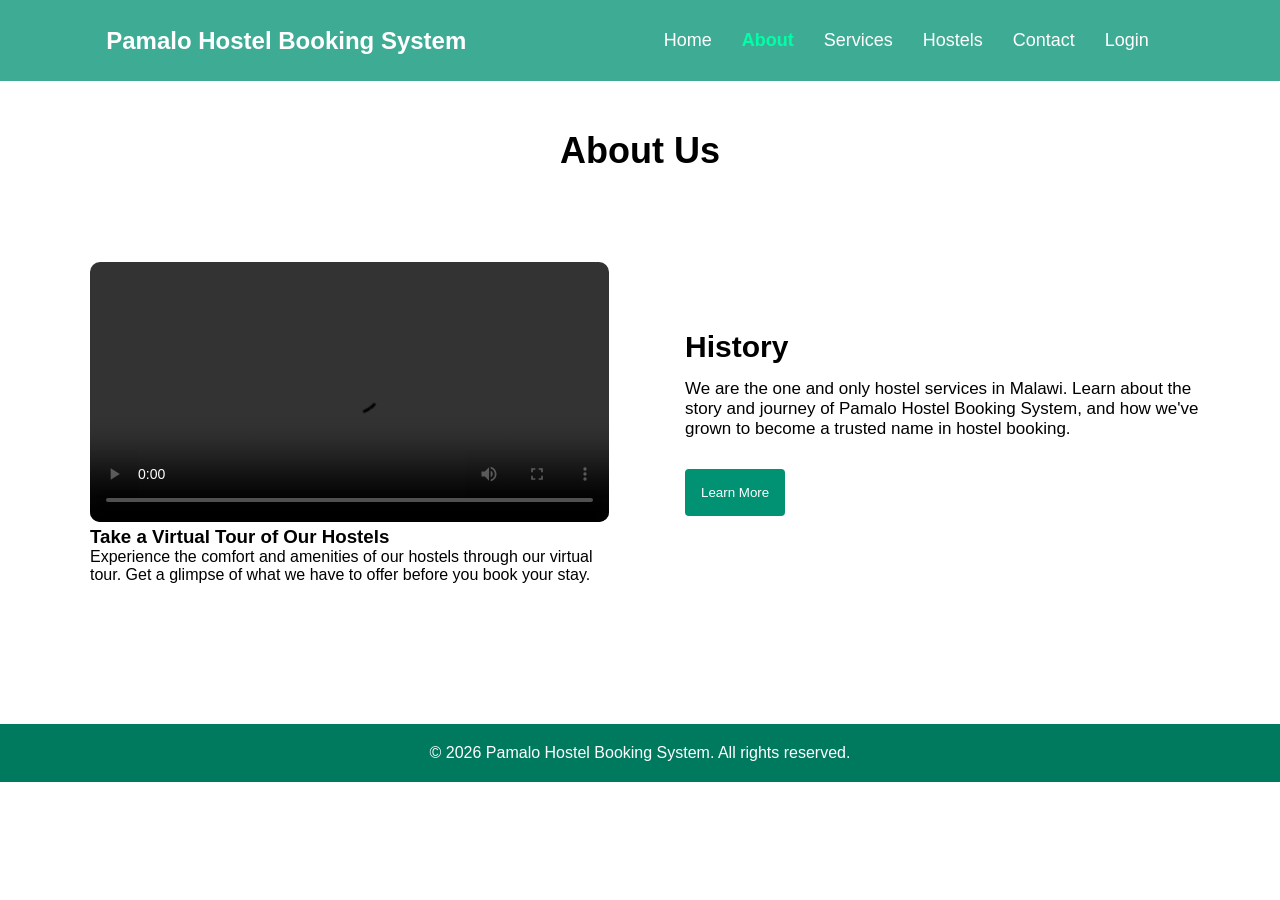
==== about.html @ 36016b17 "Merge branch 'main' of https://github.com/Blessings-Tamanga/Pamalo_Hostel_Booking_System" ====
<!DOCTYPE html>
<html lang="en">
<head>
    <meta charset="UTF-8">
    <meta name="viewport" content="width=device-width, initial-scale=1.0">
    <link rel="stylesheet" href="assets/style/css.css">
    <link rel="stylesheet" href="https://cdnjs.cloudflare.com/ajax/libs/font-awesome/5.15.3/css/all.min.css">
    <script src="assets/js/script.js" defer></script>
    <title>About - Pamalo Hostel Booking System</title>
</head>
<body>
    <header>
        <div class="topnav">
            <div class="logo">
                <h1>Pamalo Hostel Booking System</h1>
            </div>
            <div class="hamburger">
                <span>&#9776;</span>
            </div>
        </div>
        <nav class="navbar">
            <a href="index.html">Home</a>
            <a href="about.html" class="active">About</a>
            <a href="services.html">Services</a>
            <a href="hostels.html">Hostels</a>
            <a href="contact.html">Contact</a>
            <a href="login.html">Login</a>
        </nav>
    </header>
    <main>
        <section class="about" style="margin-top:100px;">
            <h2>About Us</h2>
            <div class="about-content">
                <div class="video-card">
                    <video controls>
                        <source src="assets/videos/hostel-tour.mp4" type="video/mp4">
                        Your browser does not support the video tag.
                    </video>
                    <h3>Take a Virtual Tour of Our Hostels</h3>
                    <p>Experience the comfort and amenities of our hostels through our virtual tour. Get a glimpse of what we have to offer before you book your stay.</p>
                </div>
                <div class="info">
                    <h3>History</h3>
                    <p>We are the one and only hostel services in Malawi. Learn about the story and journey of Pamalo Hostel Booking System, and how we've grown to become a trusted name in hostel booking.</p>
                    <button>Learn More</button>
                </div>
            </div>
        </section>
    </main>
    <footer>
        <p>&copy; 2026 Pamalo Hostel Booking System. All rights reserved.</p>
    </footer>
</body>
</html>
---- assets/style/css.css ----
* {
    margin: 0;
    padding: 0;
    box-sizing: border-box;
}

body {
    font-family: Arial, sans-serif;
}

.hamburger {
    display: none;
}

header {
    position: fixed;
    top: 0%;
    width: 100%;
    background-color: #009272c1;
    color: #fff;
    display: flex;
    justify-content: space-around;
    align-items: center;
    padding: 20px;
    z-index: 1000; 
    }

.logo h1 {
    font-size: 24px;
    font-weight: bold;
}

.navbar {
    display: flex;
    justify-content: space-around;
    align-items: center;
    padding: 10px;
}

.navbar a {
    color: #ffffff;
    text-decoration: none;
    margin: 0 15px;
    font-size: 18px;
}

.navbar a:hover{
    color:#00ffa6
}

.navbar a.active {
    color: #00ffa6;
    font-weight: bold;
}


.hero-section {
    position: relative;
    height: 600px;
    width: 100%; 
    overflow: hidden;
    display: flex;
    align-items: center;
    margin-top: 80px; 
}

.hero-slider {
    position: absolute;
    top: 0;
    left: 0;
    width: 100%;
    height: 100%;
    z-index: 1;
}
/* --- HERO SECTION CAROUSEL STYLES --- */
.hero-slider .slide {
    position: absolute;
    top: 0;
    left: 0;
    width: 100%;
    height: 100%;
    background-size: cover;
    background-position: center;
    opacity: 0; /* Hides all slides by default */
    transition: opacity 1s ease-in-out;
}


.hero-slider .slide.active {
    opacity: 1; 
}


.hero-slider .slide-1 {
    background-image: url('../media/young-black-couple-sharing-ear-buds-listen-webinar-smartphone.jpg');
}

.hero-slider .slide-2 {
    background-image: url('../media/bedroom_10.jpg');
}

.hero-slider .slide-3 {
    background-image: url('../media/bedroom_15.jpg');
}

.hero-controls {
    position: absolute;
    top: 50%;
    width: 100%;
    display: flex;
    justify-content: space-between;
    transform: translateY(-50%);
    z-index: 3;
    padding: 0 20px;
    pointer-events: none;
}

.hero-controls button {
    background-color: rgba(0, 0, 0, 0.5);
    color: white;
    border: none;
    padding: 15px;
    cursor: pointer;
    font-size: 18px;
    border-radius: 5px;
    pointer-events: auto;
    transition: background-color 0.3s;
}

.hero-controls button:hover {
    background-color: rgba(0, 0, 0, 0.8);
}

.hero-section-content {
    position: relative;
    z-index: 2;
    padding: 30px;
    border-radius: 10px;
    margin-left: 50px;
    max-width: 600px;
    color: white;
}

.hero-section-content h2 {
    font-size: 36px;
    margin-bottom: 15px;
}

.hero-section-content p {
    font-size: 18px;
    margin-bottom: 20px;
}

.hero-section-content button {
    background-color: #009272;
    color: #fff;
    border: none;
    padding: 10px 20px;
    font-size: 18px;
    cursor: pointer;
    border-radius: 5px;
    transition: background-color 0.3s;
}

.hero-section-content button:hover {
    background-color: #007a5e;
}

.about {
    padding: 30px;
}

.about h2, .services h2, .hostels h2, .contact h2 {
    font-size: 36px;
    text-align: center;
    margin-bottom: 30px;
}

.about-content {
    padding: 30px;
    display: flex;
    justify-content: space-around;
    align-items: center;
    flex-wrap: wrap;
    gap: 30px;
}

.about-content button {
    padding: 16px;
    background-color: #009272;
    color: white;
    border-radius: 4px;
    outline: none;
    border: none;
    cursor: pointer;
    margin-top: 15px;
}

.video-card {
    max-width: 700px;
    padding: 30px;
    flex: 1;
    min-width: 300px;
}

.video-card video {
    width: 100%;
    border-radius: 10px;
}

.info {
    padding: 16px;
    max-width: 600px;
    flex: 1;
    min-width: 300px;
}

.info h3 {
    font-size: 30px;
    margin-bottom: 15px;
}

.info p {
    font-size: 17px;
    margin-bottom: 15px;
}


.services {
    padding: 30px;
}

.services-cards {
    display: flex;
    justify-content: space-around;
    gap: 20px;
    flex-wrap: wrap;
}

.service-card {
    padding: 30px;
    text-align: center;
    flex: 1;
    min-width: 200px;
    background: #f9f9f9;
    border-radius: 10px;
    transition: transform 0.3s;
}

.service-card:hover {
    transform: translateY(-5px);
}

.service-card i {
    font-size: 40px;
    color: #009272;
    margin-bottom: 15px;
}

.service-card h3 {
    margin-bottom: 10px;
}


.hostels {
    padding: 30px;
}

.hostel-cards {
    display: flex;
    gap: 20px;
    flex-wrap: wrap;
}

.hostel-card {
    position: relative;
    height: 350px;
    background-size: cover;
    background-position: center;
    overflow: hidden;
    flex: 1;
    max-width: 500px;
    display: flex;
    align-items: flex-end;
    transition: transform 0.3s ease;
    cursor: pointer;
}

.hostel-card:hover {
    transform: translateY(-10px);
}


.hostel-card::before {
    content: "";
    position: absolute;
    top: 0;
    left: 0;
    width: 100%;
    height: 100%;
    background: linear-gradient(to top, rgba(0, 0, 0, 0.85), rgba(0, 0, 0, 0.1));
    z-index: 1;
    transition: background 0.3s ease;
}

.hostel-card:hover::before {
    background: linear-gradient(to top, rgba(0, 0, 0, 0.95), rgba(0, 0, 0, 0.3));
}

.hostel-card-content {
    position: relative;
    z-index: 2;
    color: white;
    padding: 25px;
    width: 100%;
}

#hostel-card1{
    background-image: url('../media/bedroom_2.jpg');
}

#hostel-card2{
background-image: url('../media/bedroom_10.jpg');
}

#hostel-card3{
    background-image: url('../media/bedroom_1.jpg');
}

.hostel-card-content h3 {
    font-size: 24px;
    margin-bottom: 10px;
}

.hostel-card-content p {
    font-size: 16px;
    margin-bottom: 20px;
    line-height: 1.5;
}

.hostel-card-content button {
    background-color: #009272;
    color: white;
    border: none;
    padding: 10px 20px;
    border-radius: 5px;
    cursor: pointer;
    font-size: 16px;
    transition: background-color 0.3s;
}

.hostel-card-content button:hover {
    background-color: #007a5e;
}



.contact {
    padding: 60px 20px;
    display: flex;
    flex-direction: column;
    align-items: center;
    background-color: #f9f9f9;
}

.contact h2 {
    font-size: 36px;
    color: #333;
    margin-bottom: 15px;
}


.contact > p {
    text-align: center;
    max-width: 800px;
    margin: 0 auto 40px;
    font-size: 18px;
    color: #555;
    line-height: 1.6;
}


.contact-container {
    display: flex;
    justify-content: center;
    align-items: stretch; 
    width: 100%;
    max-width: 1200px; 
    gap: 40px;
    margin-bottom: 40px;
}


.contact-info {
    flex: 1;
    max-width: 450px;
    background: #ffffff;
    padding: 30px;
    border-radius: 10px;
    box-shadow: 0 4px 15px rgba(0, 0, 0, 0.05);
    display: flex;
    flex-direction: column;
    justify-content: center;
}


.contact-info p {
    font-size: 18px;
    margin-bottom: 20px;
    display: flex;
    align-items: center;
    color: #333;
    text-align: left; 
}

.contact-info i {
    margin-right: 15px;
    color: #009272;
    font-size: 22px;
    width: 30px;
    text-align: center;
}


.contact-form {
    flex: 1.5;
    max-width: 650px;
    background: #ffffff;
    padding: 30px;
    border-radius: 10px;
    box-shadow: 0 4px 15px rgba(0, 0, 0, 0.05);
}

.contact-form form {
    display: flex;
    flex-direction: column;
    gap: 15px;
}

.contact-form input,
.contact-form textarea {
    padding: 15px;
    border: 1px solid #ddd;
    border-radius: 8px;
    font-size: 16px;
    color: #333;
    outline: none;
    transition: border-color 0.3s;
    width: 100%;
    font-family: inherit;
}

.contact-form input:focus,
.contact-form textarea:focus {
    border-color: #009272;
}

.contact-form textarea {
    height: 150px;
    resize: vertical;
}

.contact-form button {
    padding: 15px;
    background-color: #009272;
    color: white;
    border: none;
    border-radius: 8px;
    cursor: pointer;
    font-size: 18px;
    font-weight: bold;
    transition: background-color 0.3s, transform 0.2s;
}

.contact-form button:hover {
    background-color: #007a5e;
    transform: translateY(-2px);
}


.map {
    width: 100%;
    max-width: 1200px; 
    border-radius: 10px;
    overflow: hidden;
    box-shadow: 0 4px 15px rgba(0, 0, 0, 0.05);
}

.map iframe {
    width: 100%;
    height: 400px;
    border: 0;
    display: block;
}



footer {
    background-color:#007a5e;
    color: white;
    text-align: center;
    padding: 20px;
    margin-top: 50px;
}

@media (max-width: 900px) {
    .contact-container {
        flex-direction: column;
        align-items: center;
    }
    
    .contact-info, .contact-form {
        max-width: 100%;
        width: 100%;
    }
}
/* --- ADMIN-STYLE DASHBOARD --- */
.dash-body {
    display: flex;
    background-color: #f4f6f9;
    margin: 0;
}

.sidebar {
    width: 250px;
    min-height: 100vh;
    background-color: #009272;
    color: #fff;
    padding: 20px;
    flex-shrink: 0;
}

.sidebar h2 {
    text-align: center;
    margin-bottom: 40px;
    font-size: 22px;
}

.sidebar ul {
    list-style: none;
}

.sidebar ul li {
    margin: 8px 0;
}

.sidebar ul li a {
    color: #c8f0e6;
    text-decoration: none;
    display: block;
    padding: 12px;
    border-radius: 5px;
    font-size: 15px;
    transition: background 0.2s;
}

.sidebar ul li a:hover {
    background-color: #007a5e;
    color: #fff;
}

.sidebar ul li a.active {
    background-color: #007a5e;
    color: #fff;
    font-weight: bold;
}

.main-content {
    flex: 1;
    padding: 20px 24px;
    min-width: 0;
}

.welcome-card {
    display: flex;
    align-items: center;
    gap: 16px;
    padding: 24px;
    background: linear-gradient(135deg, #009272, #007a5e);
    border-radius: 10px;
    margin-bottom: 20px;
    color: #fff;
}

.welcome-avatar {
    width: 56px;
    height: 56px;
    border-radius: 50%;
    background: rgba(255,255,255,0.2);
    display: flex;
    align-items: center;
    justify-content: center;
    font-size: 24px;
    flex-shrink: 0;
}

.welcome-card h2 {
    font-size: 22px;
    margin-bottom: 4px;
}

.welcome-card p {
    font-size: 14px;
    opacity: 0.85;
    margin: 0;
}

.quick-actions {
    display: flex;
    gap: 12px;
    margin-bottom: 24px;
    flex-wrap: wrap;
}

.quick-action-btn {
    display: inline-flex;
    align-items: center;
    gap: 8px;
    padding: 10px 20px;
    background: #fff;
    border: 1px solid #e2e8f0;
    border-radius: 8px;
    color: #475569;
    font-size: 14px;
    font-weight: 500;
    text-decoration: none;
    transition: all 0.2s;
    box-shadow: 0 1px 3px rgba(0,0,0,0.05);
}

.quick-action-btn:hover {
    border-color: #009272;
    color: #009272;
    box-shadow: 0 2px 8px rgba(0,146,114,0.15);
    transform: translateY(-1px);
}

.quick-action-btn i {
    font-size: 16px;
}

.cards .card {
    display: flex;
    align-items: center;
    gap: 16px;
}

.card-icon {
    width: 48px;
    height: 48px;
    border-radius: 10px;
    display: flex;
    align-items: center;
    justify-content: center;
    font-size: 20px;
    flex-shrink: 0;
}

.card-icon.green { background: #e8f8f5; color: #009272; }
.card-icon.blue { background: #eaf2f8; color: #3498db; }
.card-icon.teal { background: #e0f7fa; color: #00897b; }
.card-icon.purple { background: #f3e8ff; color: #7c3aed; }
.card-icon.orange { background: #fef3c7; color: #d97706; }

.cards {
    display: grid;
    grid-template-columns: repeat(auto-fit, minmax(220px, 1fr));
    gap: 20px;
    margin-bottom: 40px;
}

.cards .card {
    background: white;
    padding: 25px;
    border-radius: 10px;
    box-shadow: 0 2px 10px rgba(0,0,0,0.1);
}

.cards .card h3 {
    color: #555;
    margin-bottom: 4px;
    font-size: 13px;
}

.cards .card p {
    font-size: 32px;
    font-weight: bold;
    color: black;
    margin: 0;
}

.table-section {
    background: white;
    padding: 25px;
    border-radius: 10px;
    box-shadow: 0 2px 10px rgba(0,0,0,0.1);
}

.table-section h2 {
    margin-bottom: 20px;
    font-size: 20px;
    color: #333;
}

.table-section table {
    width: 100%;
    border-collapse: collapse;
}

.table-section th {
    background-color: #009272;
    color: white;
    padding: 12px;
    text-align: left;
    font-weight: 600;
}

.table-section td {
    padding: 12px;
    border-bottom: 1px solid #ddd;
    color: #333;
    font-size: 14px;
}

.table-section tr:hover {
    background-color: #f0f2f5;
}

/* Buttons for admin-style pages */
.btn {
    display: inline-flex; align-items: center; gap: 6px;
    padding: 8px 16px; border: none; border-radius: 6px;
    font-size: 14px; cursor: pointer; text-decoration: none; transition: all 0.2s;
}

.btn-primary { background: #009272; color: #fff; }
.btn-primary:hover { background: #007a5e; }
.btn-secondary { background: #6c757d; color: #fff; }
.btn-secondary:hover { background: #5a6268; }
.btn-warning { background: #3498db; color: #fff; }
.btn-warning:hover { background: #2980b9; }
.btn-danger { background: #e74c3c; color: #fff; }
.btn-danger:hover { background: #c0392b; }
.btn-outline {
    display: inline-block;
    padding: 6px 16px;
    background: transparent;
    color: #009272;
    border: 1px solid #009272;
    border-radius: 6px;
    font-size: 14px;
    cursor: pointer;
    text-decoration: none;
    transition: all 0.2s;
}
.btn-outline:hover { background: #009272; color: #fff; }

/* Badges (used in table cells via badge()) */
.badge {
    display: inline-block; padding: 3px 10px; font-size: 12px;
    font-weight: 600; border-radius: 12px; text-transform: capitalize;
}

.badge-success { background: #e8f8f5; color: #009272; }
.badge-warning { background: #eaf2f8; color: #3498db; }
.badge-danger { background: #fdedec; color: #e74c3c; }
.badge-secondary { background: #f0f0f0; color: #888; }

/* Alerts */
.alert {
    padding: 12px 16px; border-radius: 6px; margin-bottom: 16px; font-size: 14px;
}

.alert-success { background: #e8f8f5; color: #009272; border: 1px solid #b8e6d8; }

/* Notification List */
.notification-list { display: flex; flex-direction: column; gap: 8px; }

.notification-item {
    display: flex; align-items: flex-start; gap: 12px;
    padding: 12px; border-radius: 8px; background: #f8f9fa;
    cursor: pointer; transition: background 0.2s;
}

.notification-item:hover { background: #e9ecef; }
.notification-item.unread { background: #e8f8f5; border-left: 3px solid #009272; }
.notification-item .notif-icon { font-size: 18px; color: #009272; flex-shrink: 0; }
.notification-item .notif-content { flex: 1; }
.notification-item .notif-title { font-weight: 600; font-size: 14px; color: #333; margin-bottom: 4px; }
.notification-item .notif-message { font-size: 13px; color: #666; }
.notification-item .notif-time { font-size: 11px; color: #aaa; margin-top: 4px; }

/* Filter buttons */
.filter-btn {
    padding: 6px 16px; border: 1px solid #ddd; border-radius: 20px;
    background: #fff; color: #555; font-size: 13px;
    cursor: pointer; transition: all 0.2s;
}

.filter-btn:hover { border-color: #009272; color: #009272; }
.filter-btn.active { background: #009272; color: #fff; border-color: #009272; }

/* Forms */
.form-group { margin-bottom: 16px; }

.form-group label {
    display: block; font-size: 13px; font-weight: 600;
    color: #555; margin-bottom: 6px;
}

.form-group input, .form-group textarea, .form-group select {
    width: 100%; padding: 10px 12px; border: 1px solid #ddd;
    border-radius: 6px; font-size: 14px; font-family: inherit;
    outline: none; box-sizing: border-box; transition: border-color 0.2s;
}

.form-group input:focus, .form-group textarea:focus, .form-group select:focus {
    border-color: #009272;
}

.form-group textarea { min-height: 80px; resize: vertical; }

/* Toggle */
.toggle-switch {
    position: relative; display: inline-block;
    width: 44px; height: 24px; flex-shrink: 0;
}

.toggle-switch input { opacity: 0; width: 0; height: 0; }

.toggle-slider {
    position: absolute; cursor: pointer;
    top: 0; left: 0; right: 0; bottom: 0;
    background: #ddd; border-radius: 24px; transition: 0.3s;
}

.toggle-slider::before {
    content: ''; position: absolute; height: 18px; width: 18px;
    left: 3px; bottom: 3px; background: #fff;
    border-radius: 50%; transition: 0.3s;
}

.toggle-switch input:checked + .toggle-slider { background: #009272; }
.toggle-switch input:checked + .toggle-slider::before { transform: translateX(20px); }

/* Responsive */
@media (max-width: 768px) {

         header{
        flex-direction: column;
        align-items: stretch;
    }

    .topnav{
        display: flex;
        justify-content: space-between;
        align-items: center;
        width: 100%;
    }

    .hamburger{
        display: block;
        cursor: pointer;
        font-size: 30px;
    }

    .navbar{
        display: none;
        flex-direction: column;
        width: 100%;
    }

    .navbar.active{
        display: flex;
    }

    .navbar a{
        padding: 15px;
        text-align: center;
        margin: 0;
        border-top: 1px solid rgba(255,255,255,0.2);
    }


    .dash-body { flex-direction: column; }
    .sidebar { width: 100%; min-height: auto; padding: 12px 20px; }
    .sidebar h2 { margin-bottom: 16px; font-size: 18px; }
    .sidebar ul li { display: inline; margin: 0 4px; }
    .sidebar ul li a { display: inline-block; padding: 6px 10px; font-size: 13px; }
    .main-content { padding: 16px; }
    .cards { grid-template-columns: 1fr 1fr; gap: 12px; margin-bottom: 24px; }
    .cards .card { padding: 16px; }
    .cards .card p { font-size: 24px; }
    .table-section { padding: 16px; overflow-x: auto; }
}
/* --- payment --- */
.payment-card {
    max-width: 520px;
    margin: 120px auto 60px;
    padding: 40px;
    background: #fff;
    border-radius: 10px;
    box-shadow: 0 2px 15px rgba(0,0,0,0.08);
}

.payment-card h2 {
    text-align: center;
    color: #333;
    margin-bottom: 25px;
    font-size: 28px;
}

.payment-card .payment-form {
    display: flex;
    flex-direction: column;
    gap: 16px;
}

.payment-card .payment-form label {
    display: block;
    font-size: 14px;
    font-weight: 600;
    color: #555;
    margin-bottom: 5px;
}

.payment-card .payment-form .dolo {
    margin-bottom: 0;
}

.payment-card .payment-form input[type="text"],
.payment-card .payment-form input[type="email"],
.payment-card .payment-form input[type="number"] {
    width: 100%;
    padding: 12px 15px;
    border: 1px solid #ddd;
    border-radius: 6px;
    font-size: 15px;
    font-family: Arial, sans-serif;
    outline: none;
    transition: border-color 0.3s;
    box-sizing: border-box;
}

.payment-card .payment-form input:focus {
    border-color: #009272;
}

.payment-card .payment-form button[type="submit"] {
    width: 100%;
    padding: 14px;
    background-color: #009272;
    color: #fff;
    border: none;
    border-radius: 6px;
    font-size: 16px;
    font-weight: bold;
    cursor: pointer;
    transition: background-color 0.3s;
}

.payment-card .payment-form button[type="submit"]:hover {
    background-color: #007a5e;
}

.payment-methods {
    display: flex;
    flex-direction: column;
    gap: 8px;
    font-size: 14px;
    color: #555;
}

.payment-methods input[type="radio"] {
    margin-right: 6px;
}

.login-section {
    max-width: 450px;
    margin: 120px auto 60px;
    padding: 40px;
    background: #fff;
    border-radius: 10px;
    box-shadow: 0 2px 15px rgba(0,0,0,0.08);
}

.login-section h2 {
    text-align: center;
    color: #333;
    margin-bottom: 25px;
    font-size: 28px;
}

.login-section p {
    margin-bottom: 18px;
}

.login-section label {
    display: block;
    font-size: 14px;
    font-weight: 600;
    color: #555;
    margin-bottom: 5px;
}

.login-section input[type="text"],
.login-section input[type="email"],
.login-section input[type="tel"],
.login-section input[type="password"] {
    width: 100%;
    padding: 12px 15px;
    border: 1px solid #ddd;
    border-radius: 6px;
    font-size: 15px;
    font-family: Arial, sans-serif;
    outline: none;
    transition: border-color 0.3s;
    box-sizing: border-box;
}

.login-section input:focus {
    border-color: #009272;
}

.login-section input[type="submit"] {
    width: 100%;
    padding: 14px;
    background-color: #009272;
    color: #fff;
    border: none;
    border-radius: 6px;
    font-size: 16px;
    font-weight: bold;
    cursor: pointer;
    transition: background-color 0.3s;
}

.login-section input[type="submit"]:hover {
    background-color: #007a5e;
}

.login-section a {
    color: #009272;
}
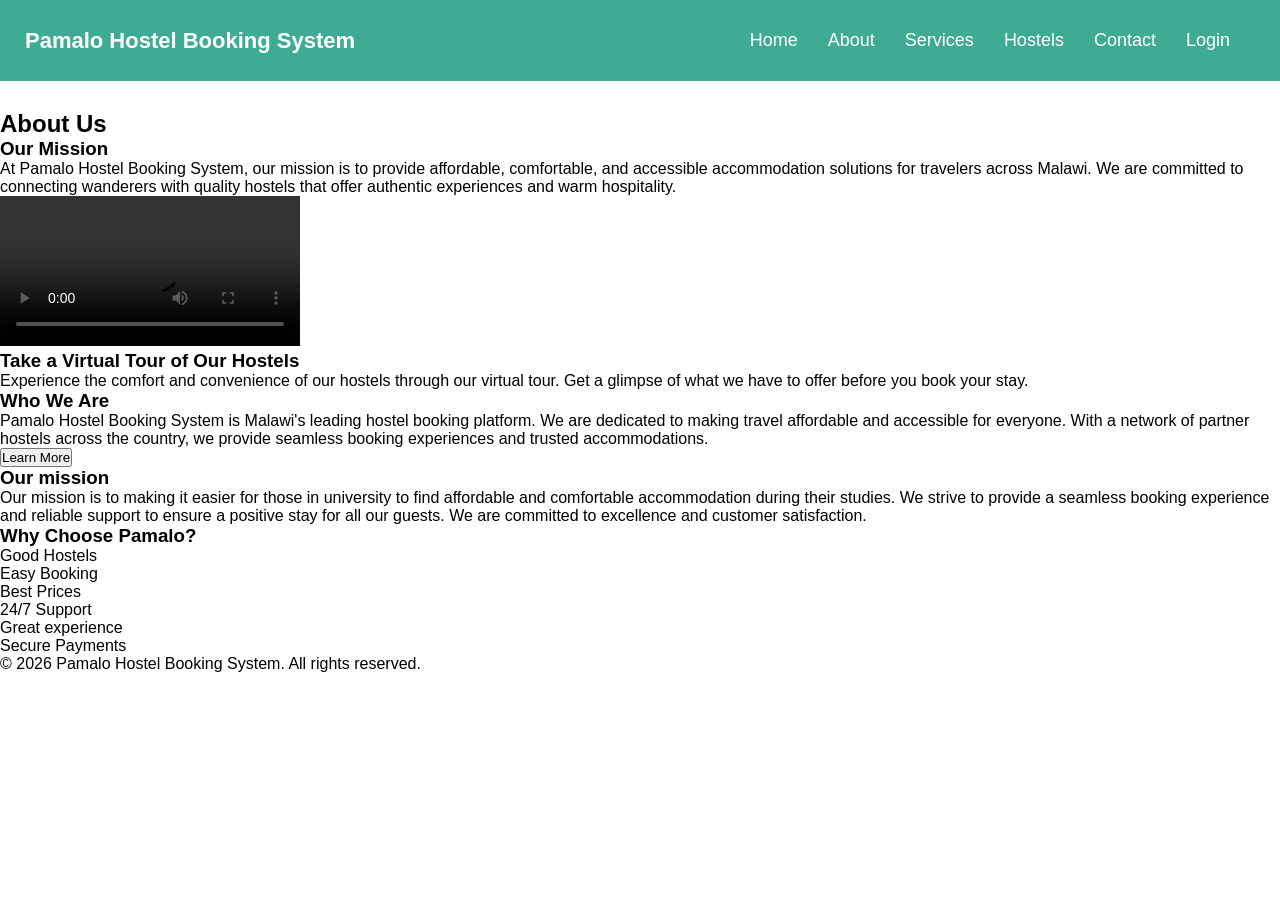
==== commit e97ce152: "Size yabho" ====
--- a/about.html
+++ b/about.html
@@ -9,43 +9,86 @@
     <title>About - Pamalo Hostel Booking System</title>
 </head>
 <body>
-    <header>
-        <div class="topnav">
-            <div class="logo">
-                <h1>Pamalo Hostel Booking System</h1>
-            </div>
-            <div class="hamburger">
-                <span>&#9776;</span>
-            </div>
+<header>
+    <div class="topnav">
+        <div class="logo">
+            <h1>Pamalo Hostel Booking System</h1>
         </div>
-        <nav class="navbar">
-            <a href="index.html">Home</a>
-            <a href="about.html" class="active">About</a>
-            <a href="services.html">Services</a>
-            <a href="hostels.html">Hostels</a>
-            <a href="contact.html">Contact</a>
-            <a href="login.html">Login</a>
-        </nav>
-    </header>
-    <main>
-        <section class="about" style="margin-top:100px;">
-            <h2>About Us</h2>
-            <div class="about-content">
-                <div class="video-card">
-                    <video controls>
-                        <source src="assets/videos/hostel-tour.mp4" type="video/mp4">
-                        Your browser does not support the video tag.
-                    </video>
-                    <h3>Take a Virtual Tour of Our Hostels</h3>
-                    <p>Experience the comfort and amenities of our hostels through our virtual tour. Get a glimpse of what we have to offer before you book your stay.</p>
-                </div>
-                <div class="info">
-                    <h3>History</h3>
-                    <p>We are the one and only hostel services in Malawi. Learn about the story and journey of Pamalo Hostel Booking System, and how we've grown to become a trusted name in hostel booking.</p>
-                    <button>Learn More</button>
-                </div>
-            </div>
-        </section>
+        <div class="hamburger">
+            <span>&#9776;</span>
+        </div>
+    </div>
+    <nav class="navbar">
+        <a href="index.html">Home</a>
+        <a href="about.html" class="active">About</a>
+        <a href="services.html">Services</a>
+        <a href="hostels.html">Hostels</a>
+        <a href="contact.html">Contact</a>
+        <a href="login.html">Login</a>
+    </nav>
+</header>
+<main>
+<section class="about">
+    <h2>About Us</h2>
+    <div class="mission-section">
+        <div class="mission-content">
+            <h3>Our Mission</h3>
+            <p>At Pamalo Hostel Booking System, our mission is to provide affordable, comfortable, and accessible accommodation solutions for travelers across Malawi. We are committed to connecting wanderers with quality hostels that offer authentic experiences and warm hospitality.</p>
+        </div>
+    </div>
+</section>
+
+<section class="about">
+    <div class="about-content">
+        <div class="video-card">
+            <video controls>
+                <source src="assets/Video/7578014-uhd_3840_2160_30fps.mp4" type="video/mp4">
+                Your browser does not support the video tag.
+            </video>
+            <h3>Take a Virtual Tour of Our Hostels</h3>
+            <p>Experience the comfort and convenience of our hostels through our virtual tour. Get a glimpse of what we have to offer before you book your stay.</p>
+        </div>
+        <div class="info">
+            <h3>Who We Are</h3>
+            <p>Pamalo Hostel Booking System is Malawi's leading hostel booking platform. We are dedicated to making travel affordable and accessible for everyone. With a network of partner hostels across the country, we provide seamless booking experiences and trusted accommodations.</p>
+            <button>Learn More</button>
+        </div>
+    </div>
+</section>
+
+<section class="about about-alt">
+    <div class="about-content">
+        <div class="info">
+            <h3>Our mission</h3>
+            <p>Our mission is to making it easier for those in university to find affordable and comfortable accommodation during their studies. We strive to provide a seamless booking experience and reliable support to ensure a positive stay for all our guests. We are committed to excellence and customer satisfaction. </p>
+        </div>
+    </div>
+</section>
+
+<section class="about about-alt">
+    <h3 class="section-title">Why Choose Pamalo?</h3>
+    <div class="benefits-container">
+        <div class="benefit-item">
+            <p>Good Hostels</p>
+        </div>
+        <div class="benefit-item">
+            <p>Easy Booking</p>
+        </div>
+        <div class="benefit-item">
+            <p>Best Prices</p>
+        </div>
+        <div class="benefit-item">
+            <p>24/7 Support</p>
+        </div>
+        <div class="benefit-item">
+            <p>Great experience</p>
+        </div>
+        <div class="benefit-item">
+            <p>Secure Payments</p>
+        </div>
+    </div>
+</section>
+
     </main>
     <footer>
         <p>&copy; 2026 Pamalo Hostel Booking System. All rights reserved.</p>
--- a/assets/style/css.css
+++ b/assets/style/css.css
@@ -10,29 +10,35 @@
 
 .hamburger {
     display: none;
+    cursor: pointer;
+}
+
+.hamburger span {
+    font-size: 26px;
+    color: #fff;
 }
 
 header {
     position: fixed;
-    top: 0%;
+    top: 0;
     width: 100%;
     background-color: #009272c1;
     color: #fff;
     display: flex;
-    justify-content: space-around;
+    justify-content: space-between;
     align-items: center;
-    padding: 20px;
-    z-index: 1000; 
-    }
+    padding: 20px 25px;
+    z-index: 1000;
+}
 
 .logo h1 {
-    font-size: 24px;
+    font-size: 22px;
     font-weight: bold;
 }
 
 .navbar {
     display: flex;
-    justify-content: space-around;
+    justify-content: center;
     align-items: center;
     padding: 10px;
 }
@@ -44,6 +50,40 @@
     font-size: 18px;
 }
 
+<<<<<<< HEAD
+.navbar a:hover {
+    color: #f1f1f1;
+}
+
+main {
+    margin-top: 110px;
+}
+
+@media (max-width: 900px) {
+    .hamburger {
+        display: flex;
+    }
+
+    .navbar {
+        display: none;
+        flex-direction: column;
+        width: 100%;
+        background-color: rgba(0, 146, 114, 0.95);
+        position: absolute;
+        top: 100%;
+        left: 0;
+        padding: 10px 0;
+    }
+
+    .navbar.active {
+        display: flex;
+    }
+
+    .navbar a {
+        margin: 10px 20px;
+        width: calc(100% - 40px);
+    }
+=======
 .navbar a:hover{
     color:#00ffa6
 }
@@ -51,6 +91,7 @@
 .navbar a.active {
     color: #00ffa6;
     font-weight: bold;
+>>>>>>> 36016b171dfd6f764d2ec7f341eb78ce64b05f9a
 }
 
 
@@ -536,8 +577,20 @@
     font-size: 22px;
 }
 
+<<<<<<< HEAD
+.payment-form {
+    max-width: 400px;
+    margin: 30px auto;
+    padding: 110px;
+    background-color: #c8f1f1;
+    border-radius: 10px;
+    box-shadow: 0 4px 15px rgba(0, 0, 0, 0.05);
+    text-align: center;
+    font-family: new 'Times New Roman', Times, serif, sans-serif;
+=======
 .sidebar ul {
     list-style: none;
+>>>>>>> 36016b171dfd6f764d2ec7f341eb78ce64b05f9a
 }
 
 .sidebar ul li {
@@ -564,6 +617,34 @@
     color: #fff;
     font-weight: bold;
 }
+<<<<<<< HEAD
+.login-section{
+    max-width: 420px;
+    padding: 30px;
+    margin: 100px auto;
+    background-color: #c8f1f1;
+    border-radius: 10px;
+    box-shadow: 0 4px 15px rgba(0, 0, 0, 0.05);
+    text-align: center;
+    font-family: 'Times New Roman', Times, serif;
+}
+
+.login-section h2 {
+    margin-bottom: 20px;
+    color: #0f1513;
+}
+
+.login-section form {
+    display: flex;
+    flex-direction: column;
+    gap: 18px;
+}
+
+.login-section input[type="text"],
+.login-section input[type="password"] {
+    padding: 15px;
+    border: 1px solid #ddd;
+=======
 
 .main-content {
     flex: 1;
@@ -619,6 +700,7 @@
     padding: 10px 20px;
     background: #fff;
     border: 1px solid #e2e8f0;
+>>>>>>> 36016b171dfd6f764d2ec7f341eb78ce64b05f9a
     border-radius: 8px;
     color: #475569;
     font-size: 14px;
@@ -948,6 +1030,13 @@
 
 .payment-card .payment-form button[type="submit"] {
     width: 100%;
+<<<<<<< HEAD
+    font-family: inherit;
+}
+
+.login-section input[type="text"]:focus,
+.login-section input[type="password"]:focus {
+=======
     padding: 14px;
     background-color: #009272;
     color: #fff;
@@ -1019,10 +1108,21 @@
 }
 
 .login-section input:focus {
+>>>>>>> 36016b171dfd6f764d2ec7f341eb78ce64b05f9a
     border-color: #009272;
 }
 
 .login-section input[type="submit"] {
+<<<<<<< HEAD
+    padding: 15px;
+    border: none;
+    border-radius: 8px;
+    font-size: 18px;
+    background-color: #009272;
+    color: #fff;
+    cursor: pointer;
+    transition: background-color 0.3s, transform 0.2s;
+=======
     width: 100%;
     padding: 14px;
     background-color: #009272;
@@ -1033,12 +1133,32 @@
     font-weight: bold;
     cursor: pointer;
     transition: background-color 0.3s;
+>>>>>>> 36016b171dfd6f764d2ec7f341eb78ce64b05f9a
 }
 
 .login-section input[type="submit"]:hover {
     background-color: #007a5e;
+<<<<<<< HEAD
+    transform: translateY(-1px);
+}
+
+.login-section p {
+    margin-top: 15px;
+    color: #333;
+    font-size: 16px;
+=======
+>>>>>>> 36016b171dfd6f764d2ec7f341eb78ce64b05f9a
 }
 
 .login-section a {
     color: #009272;
-}
+<<<<<<< HEAD
+    text-decoration: none;
+    font-weight: 600;
+}
+
+.login-section a:hover {
+    text-decoration: underline;
+=======
+>>>>>>> 36016b171dfd6f764d2ec7f341eb78ce64b05f9a
+}
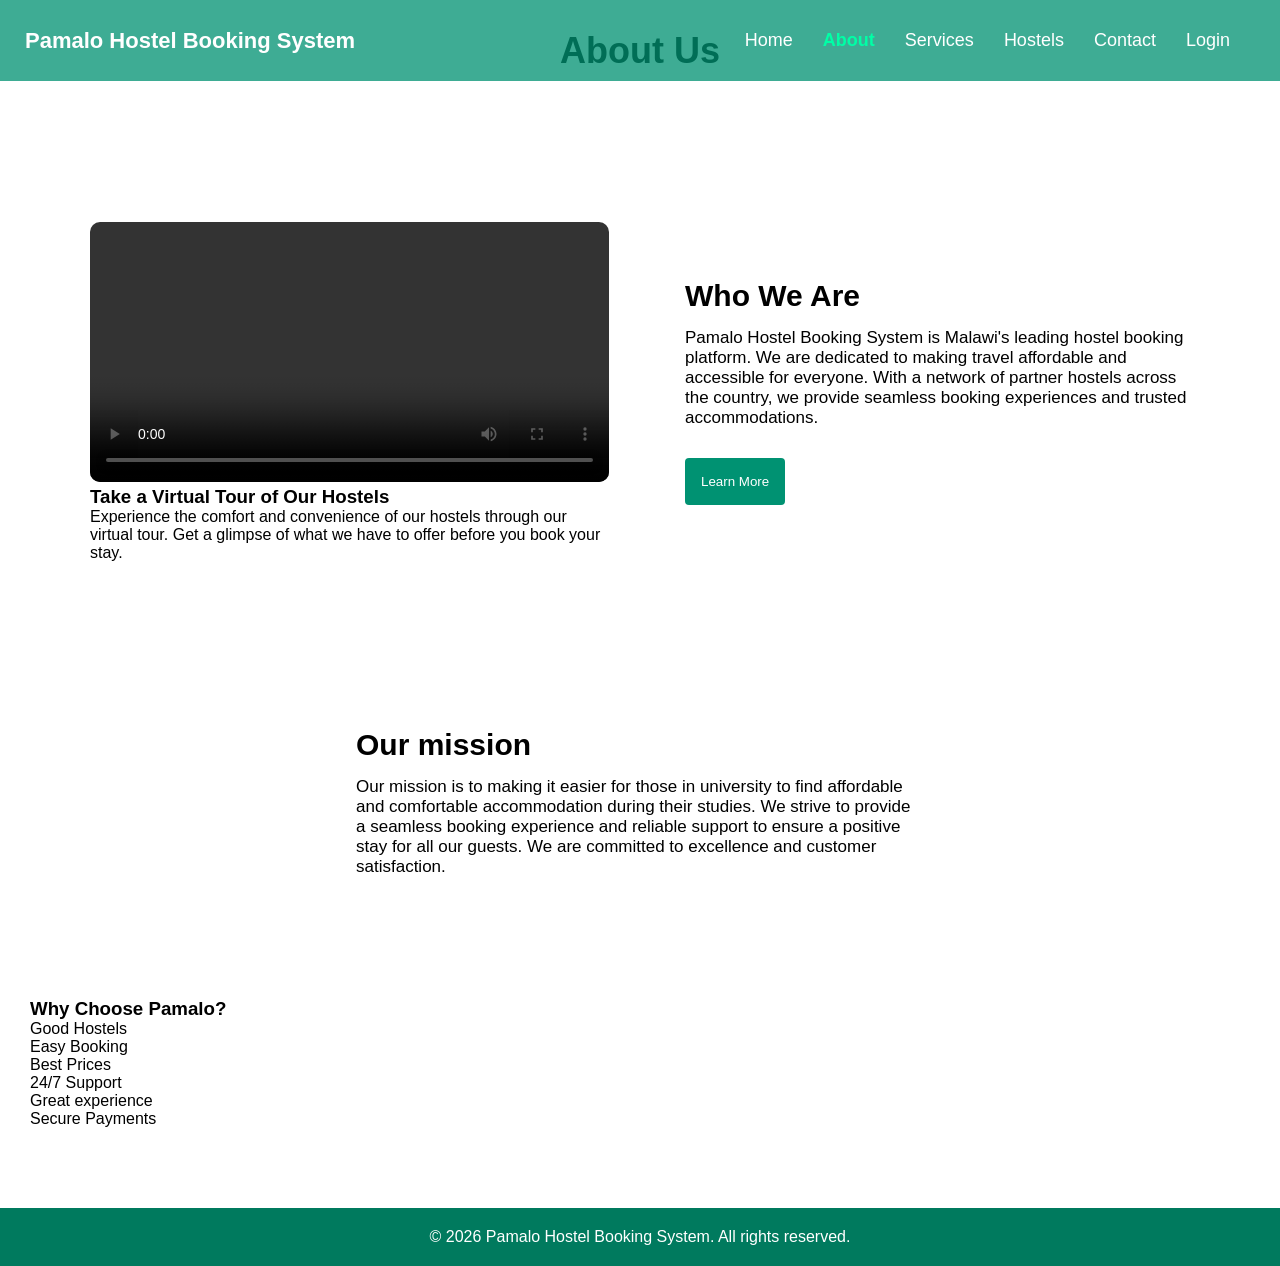
==== commit a78b1e22: "Yakeeeeeeeeeee" ====
--- a/about.html
+++ b/about.html
@@ -30,12 +30,6 @@
 <main>
 <section class="about">
     <h2>About Us</h2>
-    <div class="mission-section">
-        <div class="mission-content">
-            <h3>Our Mission</h3>
-            <p>At Pamalo Hostel Booking System, our mission is to provide affordable, comfortable, and accessible accommodation solutions for travelers across Malawi. We are committed to connecting wanderers with quality hostels that offer authentic experiences and warm hospitality.</p>
-        </div>
-    </div>
 </section>
 
 <section class="about">
--- a/assets/style/css.css
+++ b/assets/style/css.css
@@ -50,40 +50,6 @@
     font-size: 18px;
 }
 
-<<<<<<< HEAD
-.navbar a:hover {
-    color: #f1f1f1;
-}
-
-main {
-    margin-top: 110px;
-}
-
-@media (max-width: 900px) {
-    .hamburger {
-        display: flex;
-    }
-
-    .navbar {
-        display: none;
-        flex-direction: column;
-        width: 100%;
-        background-color: rgba(0, 146, 114, 0.95);
-        position: absolute;
-        top: 100%;
-        left: 0;
-        padding: 10px 0;
-    }
-
-    .navbar.active {
-        display: flex;
-    }
-
-    .navbar a {
-        margin: 10px 20px;
-        width: calc(100% - 40px);
-    }
-=======
 .navbar a:hover{
     color:#00ffa6
 }
@@ -91,7 +57,6 @@
 .navbar a.active {
     color: #00ffa6;
     font-weight: bold;
->>>>>>> 36016b171dfd6f764d2ec7f341eb78ce64b05f9a
 }
 
 
@@ -577,20 +542,8 @@
     font-size: 22px;
 }
 
-<<<<<<< HEAD
-.payment-form {
-    max-width: 400px;
-    margin: 30px auto;
-    padding: 110px;
-    background-color: #c8f1f1;
-    border-radius: 10px;
-    box-shadow: 0 4px 15px rgba(0, 0, 0, 0.05);
-    text-align: center;
-    font-family: new 'Times New Roman', Times, serif, sans-serif;
-=======
 .sidebar ul {
     list-style: none;
->>>>>>> 36016b171dfd6f764d2ec7f341eb78ce64b05f9a
 }
 
 .sidebar ul li {
@@ -617,34 +570,6 @@
     color: #fff;
     font-weight: bold;
 }
-<<<<<<< HEAD
-.login-section{
-    max-width: 420px;
-    padding: 30px;
-    margin: 100px auto;
-    background-color: #c8f1f1;
-    border-radius: 10px;
-    box-shadow: 0 4px 15px rgba(0, 0, 0, 0.05);
-    text-align: center;
-    font-family: 'Times New Roman', Times, serif;
-}
-
-.login-section h2 {
-    margin-bottom: 20px;
-    color: #0f1513;
-}
-
-.login-section form {
-    display: flex;
-    flex-direction: column;
-    gap: 18px;
-}
-
-.login-section input[type="text"],
-.login-section input[type="password"] {
-    padding: 15px;
-    border: 1px solid #ddd;
-=======
 
 .main-content {
     flex: 1;
@@ -700,7 +625,6 @@
     padding: 10px 20px;
     background: #fff;
     border: 1px solid #e2e8f0;
->>>>>>> 36016b171dfd6f764d2ec7f341eb78ce64b05f9a
     border-radius: 8px;
     color: #475569;
     font-size: 14px;
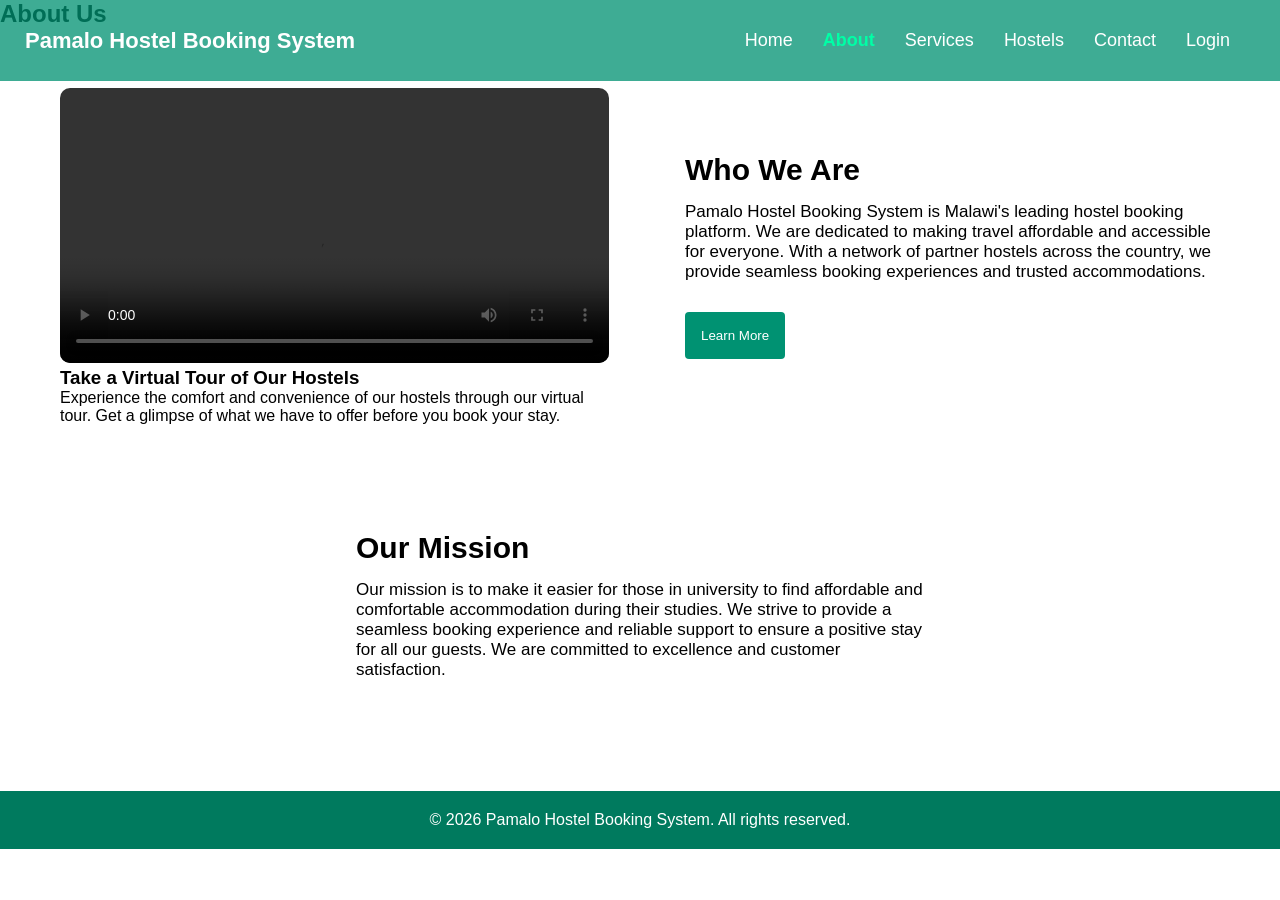
==== commit e5cac1c8: "fixed a section in about" ====
--- a/about.html
+++ b/about.html
@@ -26,64 +26,58 @@
         <a href="contact.html">Contact</a>
         <a href="login.html">Login</a>
     </nav>
-</header>
-<main>
-<section class="about">
-    <h2>About Us</h2>
+</header><main>
+
+    <!-- Page Title -->
+    <section class="about-header">
+        <h2>About Us</h2>
+    </section>
+
+    <!-- Intro Section -->
+    <section class="about-section">
+        <div class="about-content">
+
+            <div class="video-card">
+                <video controls>
+                    <source src="assets/Video/7578014-uhd_3840_2160_30fps.mp4" type="video/mp4">
+                    Your browser does not support the video tag.
+                </video>
+
+                <h3>Take a Virtual Tour of Our Hostels</h3>
+                <p>Experience the comfort and convenience of our hostels through our virtual tour. Get a glimpse of what we have to offer before you book your stay.</p>
+            </div>
+
+            <div class="info">
+                <h3>Who We Are</h3>
+                <p>Pamalo Hostel Booking System is Malawi's leading hostel booking platform. We are dedicated to making travel affordable and accessible for everyone. With a network of partner hostels across the country, we provide seamless booking experiences and trusted accommodations.</p>
+                <button>Learn More</button>
+            </div>
+
+        </div>
+    </section>
+
+<section class="about-section">
+
+    <div class="about-content">
+
+        <div class="info">
+            <h3>Our Mission</h3>
+
+            <p>
+                Our mission is to make it easier for those in university to find
+                affordable and comfortable accommodation during their studies.
+                We strive to provide a seamless booking experience and reliable
+                support to ensure a positive stay for all our guests. We are
+                committed to excellence and customer satisfaction.
+            </p>
+        </div>
+
+
+    </div>
+
 </section>
 
-<section class="about">
-    <div class="about-content">
-        <div class="video-card">
-            <video controls>
-                <source src="assets/Video/7578014-uhd_3840_2160_30fps.mp4" type="video/mp4">
-                Your browser does not support the video tag.
-            </video>
-            <h3>Take a Virtual Tour of Our Hostels</h3>
-            <p>Experience the comfort and convenience of our hostels through our virtual tour. Get a glimpse of what we have to offer before you book your stay.</p>
-        </div>
-        <div class="info">
-            <h3>Who We Are</h3>
-            <p>Pamalo Hostel Booking System is Malawi's leading hostel booking platform. We are dedicated to making travel affordable and accessible for everyone. With a network of partner hostels across the country, we provide seamless booking experiences and trusted accommodations.</p>
-            <button>Learn More</button>
-        </div>
-    </div>
-</section>
-
-<section class="about about-alt">
-    <div class="about-content">
-        <div class="info">
-            <h3>Our mission</h3>
-            <p>Our mission is to making it easier for those in university to find affordable and comfortable accommodation during their studies. We strive to provide a seamless booking experience and reliable support to ensure a positive stay for all our guests. We are committed to excellence and customer satisfaction. </p>
-        </div>
-    </div>
-</section>
-
-<section class="about about-alt">
-    <h3 class="section-title">Why Choose Pamalo?</h3>
-    <div class="benefits-container">
-        <div class="benefit-item">
-            <p>Good Hostels</p>
-        </div>
-        <div class="benefit-item">
-            <p>Easy Booking</p>
-        </div>
-        <div class="benefit-item">
-            <p>Best Prices</p>
-        </div>
-        <div class="benefit-item">
-            <p>24/7 Support</p>
-        </div>
-        <div class="benefit-item">
-            <p>Great experience</p>
-        </div>
-        <div class="benefit-item">
-            <p>Secure Payments</p>
-        </div>
-    </div>
-</section>
-
-    </main>
+</main>
     <footer>
         <p>&copy; 2026 Pamalo Hostel Booking System. All rights reserved.</p>
     </footer>
--- a/assets/style/css.css
+++ b/assets/style/css.css
@@ -322,7 +322,7 @@
 }
 
 #hostel-card1{
-    background-image: url('../media/bedroom_2.jpg');
+    background-image: url('../media/bedroom_1.jpg');
 }
 
 #hostel-card2{
@@ -331,6 +331,16 @@
 
 #hostel-card3{
     background-image: url('../media/bedroom_1.jpg');
+}
+
+
+
+#hostel-card4{
+background-image: url('../media/bedroom_15.jpg');
+}
+
+#hostel-card5{
+background-image: url('../media/bedroom_14.jpg');
 }
 
 .hostel-card-content h3 {
@@ -361,7 +371,67 @@
 
 
 
+.hostel-subtitle {
+    text-align: center;
+    color: #777;
+    margin-bottom: 20px;
+}
+
+
+.search-filters {
+    padding: 20px;
+    margin-bottom: 30px;
+    background: #f9f9f9;
+}
+
+
+.form-row {
+    display: flex;
+    flex-wrap: wrap;
+    gap: 15px;
+}
+
+
+.form-group {
+    display: flex;
+    flex-direction: column;
+    flex: 1;
+    min-width: 160px;
+}
+
+
+.form-group label {
+    font-size: 13px;
+    font-weight: 600;
+    margin-bottom: 5px;
+    color: #555;
+}
+
+
+.form-group input,
+.form-group select {
+    padding: 8px;
+    border: 1px solid #ddd;
+}
+
+
+.form-group {
+    display: flex;
+    flex-direction: column;
+}
+
+
+.btn-primary {
+    padding: 8px;
+    border: 1px solid #555;
+    background: white;
+    cursor: pointer;
+}
+
+
+
 .contact {
+    text-align: center;
     padding: 60px 20px;
     display: flex;
     flex-direction: column;
@@ -376,7 +446,7 @@
 }
 
 
-.contact > p {
+.contact  p {
     text-align: center;
     max-width: 800px;
     margin: 0 auto 40px;
@@ -519,8 +589,13 @@
         max-width: 100%;
         width: 100%;
     }
-}
-/* --- ADMIN-STYLE DASHBOARD --- */
+
+
+    .hostel-cards{
+        flex-direction: column;
+    }
+}
+
 .dash-body {
     display: flex;
     background-color: #f4f6f9;
@@ -899,6 +974,7 @@
     .cards .card p { font-size: 24px; }
     .table-section { padding: 16px; overflow-x: auto; }
 }
+
 /* --- payment --- */
 .payment-card {
     max-width: 520px;
@@ -954,13 +1030,6 @@
 
 .payment-card .payment-form button[type="submit"] {
     width: 100%;
-<<<<<<< HEAD
-    font-family: inherit;
-}
-
-.login-section input[type="text"]:focus,
-.login-section input[type="password"]:focus {
-=======
     padding: 14px;
     background-color: #009272;
     color: #fff;
@@ -1032,21 +1101,10 @@
 }
 
 .login-section input:focus {
->>>>>>> 36016b171dfd6f764d2ec7f341eb78ce64b05f9a
     border-color: #009272;
 }
 
 .login-section input[type="submit"] {
-<<<<<<< HEAD
-    padding: 15px;
-    border: none;
-    border-radius: 8px;
-    font-size: 18px;
-    background-color: #009272;
-    color: #fff;
-    cursor: pointer;
-    transition: background-color 0.3s, transform 0.2s;
-=======
     width: 100%;
     padding: 14px;
     background-color: #009272;
@@ -1057,32 +1115,38 @@
     font-weight: bold;
     cursor: pointer;
     transition: background-color 0.3s;
->>>>>>> 36016b171dfd6f764d2ec7f341eb78ce64b05f9a
 }
 
 .login-section input[type="submit"]:hover {
     background-color: #007a5e;
-<<<<<<< HEAD
-    transform: translateY(-1px);
-}
-
-.login-section p {
-    margin-top: 15px;
-    color: #333;
-    font-size: 16px;
-=======
->>>>>>> 36016b171dfd6f764d2ec7f341eb78ce64b05f9a
 }
 
 .login-section a {
     color: #009272;
-<<<<<<< HEAD
-    text-decoration: none;
-    font-weight: 600;
-}
-
-.login-section a:hover {
-    text-decoration: underline;
-=======
->>>>>>> 36016b171dfd6f764d2ec7f341eb78ce64b05f9a
-}
+}
+
+section.team {
+    padding: 30px;
+}
+
+
+.gallery {
+    display: grid;
+    justify-content: space-around;
+    gap: 20px;
+    flex-wrap: wrap;
+
+}
+
+.team{
+    padding: 30px;
+    display: flex;
+    overflow: hidden;
+    gap: 10px;
+    justify-content: space-around;
+}
+
+.team img{
+    width: 100%;
+    border-radius: 10px;
+}
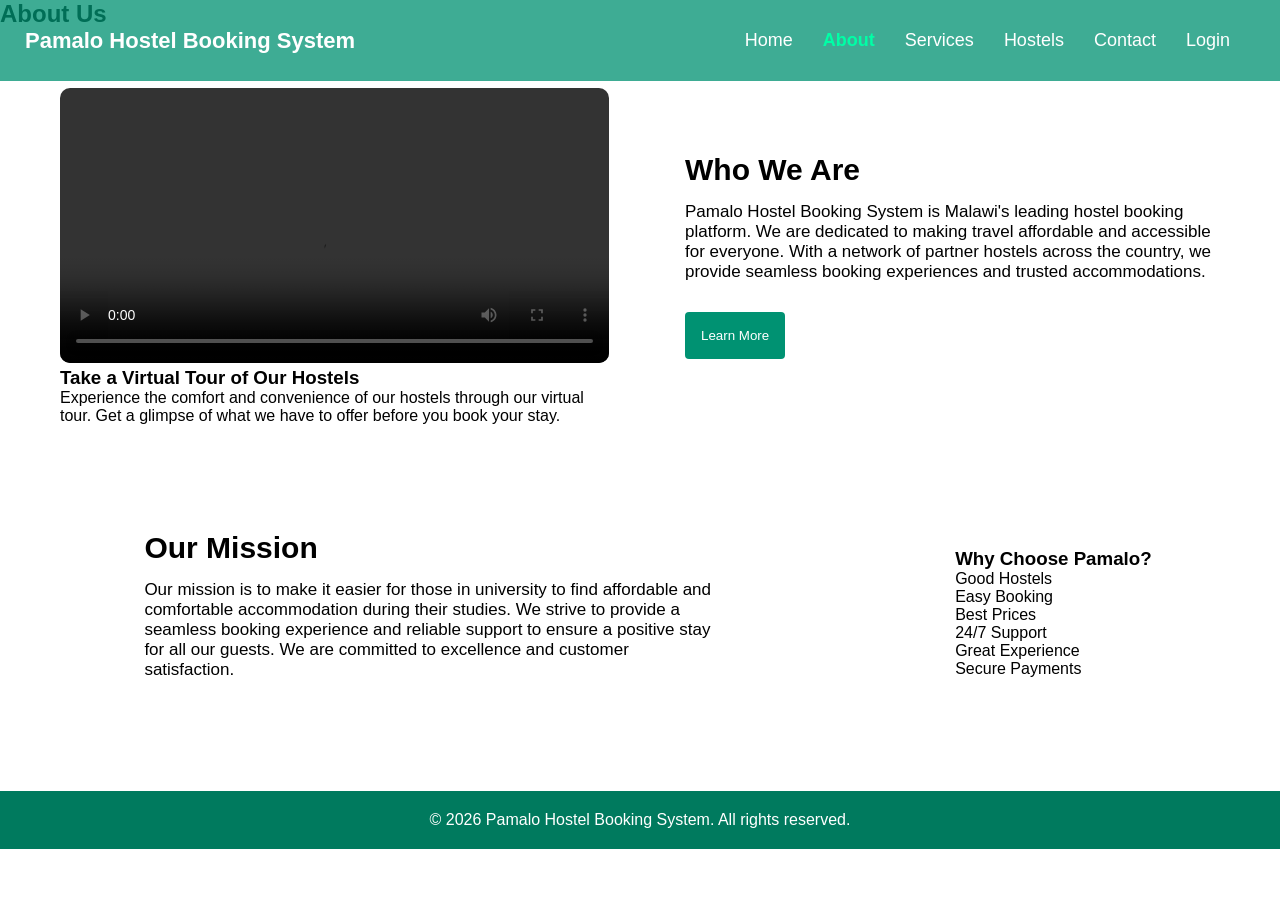
==== commit 0e005ad3: "added content in about page" ====
--- a/about.html
+++ b/about.html
@@ -55,7 +55,7 @@
 
         </div>
     </section>
-
+    
 <section class="about-section">
 
     <div class="about-content">
@@ -72,6 +72,37 @@
             </p>
         </div>
 
+        <div class="benefits">
+            <h3>Why Choose Pamalo?</h3>
+
+            <div class="benefits-container">
+
+                <div class="benefit-item">
+                    <p>Good Hostels</p>
+                </div>
+
+                <div class="benefit-item">
+                    <p>Easy Booking</p>
+                </div>
+
+                <div class="benefit-item">
+                    <p>Best Prices</p>
+                </div>
+
+                <div class="benefit-item">
+                    <p>24/7 Support</p>
+                </div>
+
+                <div class="benefit-item">
+                    <p>Great Experience</p>
+                </div>
+
+                <div class="benefit-item">
+                    <p>Secure Payments</p>
+                </div>
+
+            </div>
+        </div>
 
     </div>
 
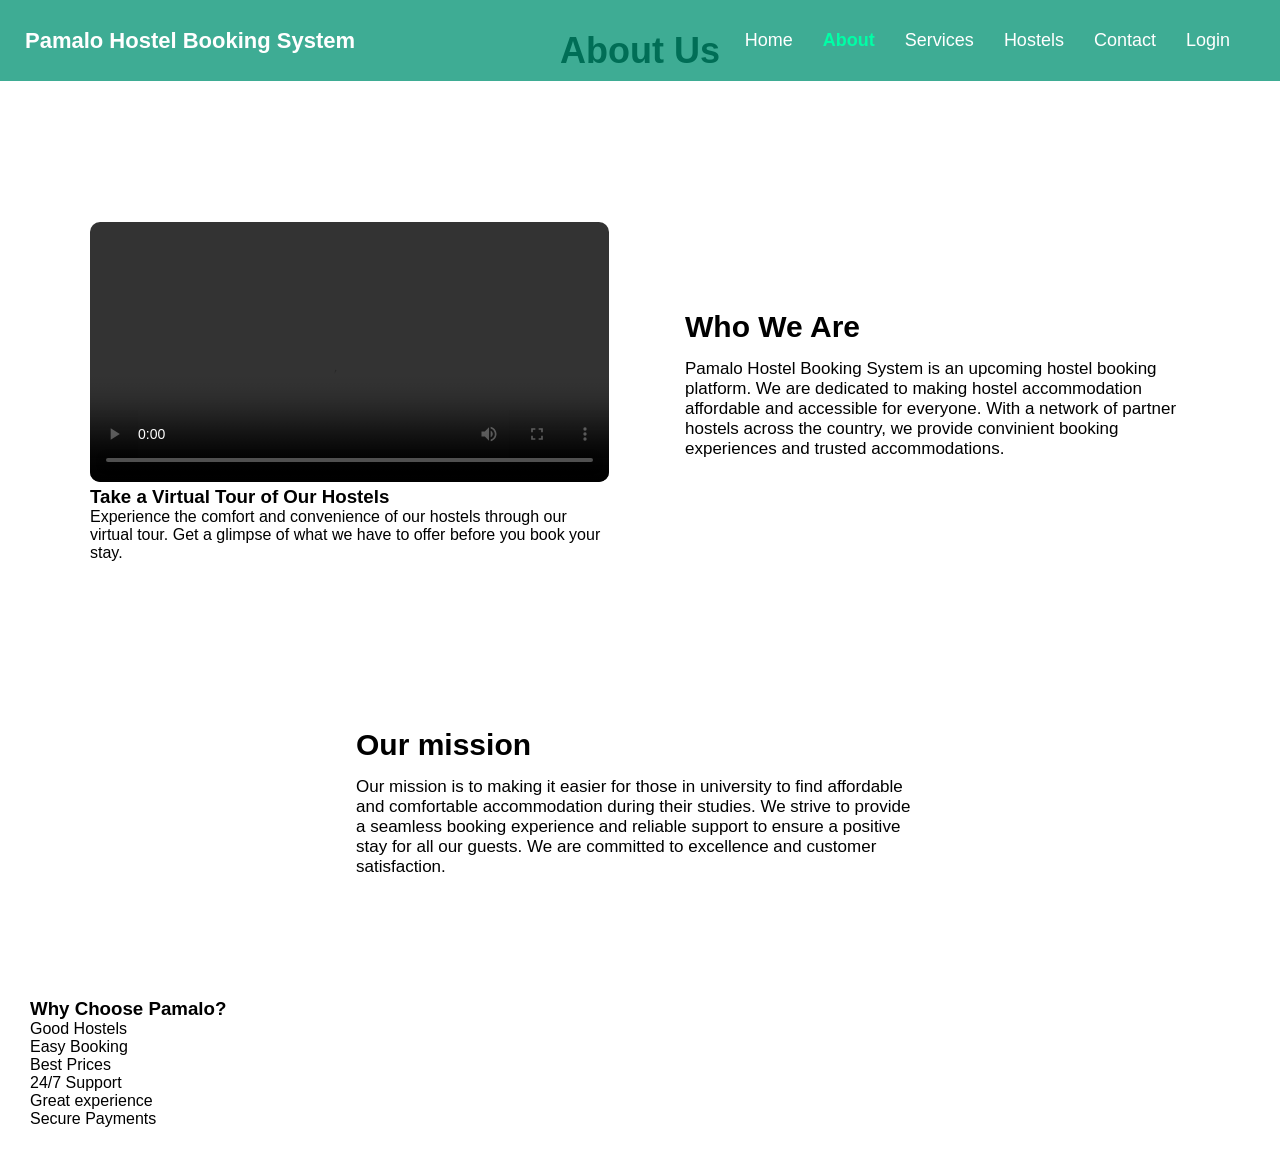
==== commit 0ffcf137: "Waziziwa" ====
--- a/about.html
+++ b/about.html
@@ -26,91 +26,60 @@
         <a href="contact.html">Contact</a>
         <a href="login.html">Login</a>
     </nav>
-</header><main>
-
-    <!-- Page Title -->
-    <section class="about-header">
-        <h2>About Us</h2>
-    </section>
-
-    <!-- Intro Section -->
-    <section class="about-section">
-        <div class="about-content">
-
-            <div class="video-card">
-                <video controls>
-                    <source src="assets/Video/7578014-uhd_3840_2160_30fps.mp4" type="video/mp4">
-                    Your browser does not support the video tag.
-                </video>
-
-                <h3>Take a Virtual Tour of Our Hostels</h3>
-                <p>Experience the comfort and convenience of our hostels through our virtual tour. Get a glimpse of what we have to offer before you book your stay.</p>
-            </div>
-
-            <div class="info">
-                <h3>Who We Are</h3>
-                <p>Pamalo Hostel Booking System is Malawi's leading hostel booking platform. We are dedicated to making travel affordable and accessible for everyone. With a network of partner hostels across the country, we provide seamless booking experiences and trusted accommodations.</p>
-                <button>Learn More</button>
-            </div>
-
-        </div>
-    </section>
-    
-<section class="about-section">
-
-    <div class="about-content">
-
-        <div class="info">
-            <h3>Our Mission</h3>
-
-            <p>
-                Our mission is to make it easier for those in university to find
-                affordable and comfortable accommodation during their studies.
-                We strive to provide a seamless booking experience and reliable
-                support to ensure a positive stay for all our guests. We are
-                committed to excellence and customer satisfaction.
-            </p>
-        </div>
-
-        <div class="benefits">
-            <h3>Why Choose Pamalo?</h3>
-
-            <div class="benefits-container">
-
-                <div class="benefit-item">
-                    <p>Good Hostels</p>
-                </div>
-
-                <div class="benefit-item">
-                    <p>Easy Booking</p>
-                </div>
-
-                <div class="benefit-item">
-                    <p>Best Prices</p>
-                </div>
-
-                <div class="benefit-item">
-                    <p>24/7 Support</p>
-                </div>
-
-                <div class="benefit-item">
-                    <p>Great Experience</p>
-                </div>
-
-                <div class="benefit-item">
-                    <p>Secure Payments</p>
-                </div>
-
-            </div>
-        </div>
-
-    </div>
-
+</header>
+<main>
+<section class="about">
+    <h2>About Us</h2>
 </section>
 
+<section class="about">
+    <div class="about-content">
+        <div class="video-card">
+            <video controls>
+                <source src="assets/Video/7578014-uhd_3840_2160_30fps.mp4" type="video/mp4">
+            </video>
+            <h3>Take a Virtual Tour of Our Hostels</h3>
+            <p>Experience the comfort and convenience of our hostels through our virtual tour. Get a glimpse of what we have to offer before you book your stay.</p>
+        </div>
+        <div class="info">
+            <h3>Who We Are</h3>
+            <p>Pamalo Hostel Booking System is an upcoming hostel booking platform. We are dedicated to making hostel accommodation affordable and accessible for everyone. With a network of partner hostels across the country, we provide convinient booking experiences and trusted accommodations.</p>
+        </div>
+    </div>
+</section>
+
+<section class="about about-alt">
+    <div class="about-content">
+        <div class="info">
+            <h3>Our mission</h3>
+            <p>Our mission is to making it easier for those in university to find affordable and comfortable accommodation during their studies. We strive to provide a seamless booking experience and reliable support to ensure a positive stay for all our guests. We are committed to excellence and customer satisfaction. </p>
+        </div>
+    </div>
+</section>
+
+<section class="about about-alt">
+    <h3 class="section-title">Why Choose Pamalo?</h3>
+    <div class="benefits-container">
+        <div class="benefit-item">
+            <p>Good Hostels</p>
+        </div>
+        <div class="benefit-item">
+            <p>Easy Booking</p>
+        </div>
+        <div class="benefit-item">
+            <p>Best Prices</p>
+        </div>
+        <div class="benefit-item">
+            <p>24/7 Support</p>
+        </div>
+        <div class="benefit-item">
+            <p>Great experience</p>
+        </div>
+        <div class="benefit-item">
+            <p>Secure Payments</p>
+        </div>
+    </div>
+</section>
 </main>
-    <footer>
-        <p>&copy; 2026 Pamalo Hostel Booking System. All rights reserved.</p>
-    </footer>
 </body>
-</html>
+</html>
--- a/assets/style/css.css
+++ b/assets/style/css.css
@@ -176,11 +176,16 @@
     padding: 30px;
 }
 
-.about h2, .services h2, .hostels h2, .contact h2 {
+.about h2, .services h2, .hostels h2, .contact h2,.about-header h2{
     font-size: 36px;
     text-align: center;
     margin-bottom: 30px;
 }
+
+.about-header{
+    padding-top:100px;
+}
+
 
 .about-content {
     padding: 30px;
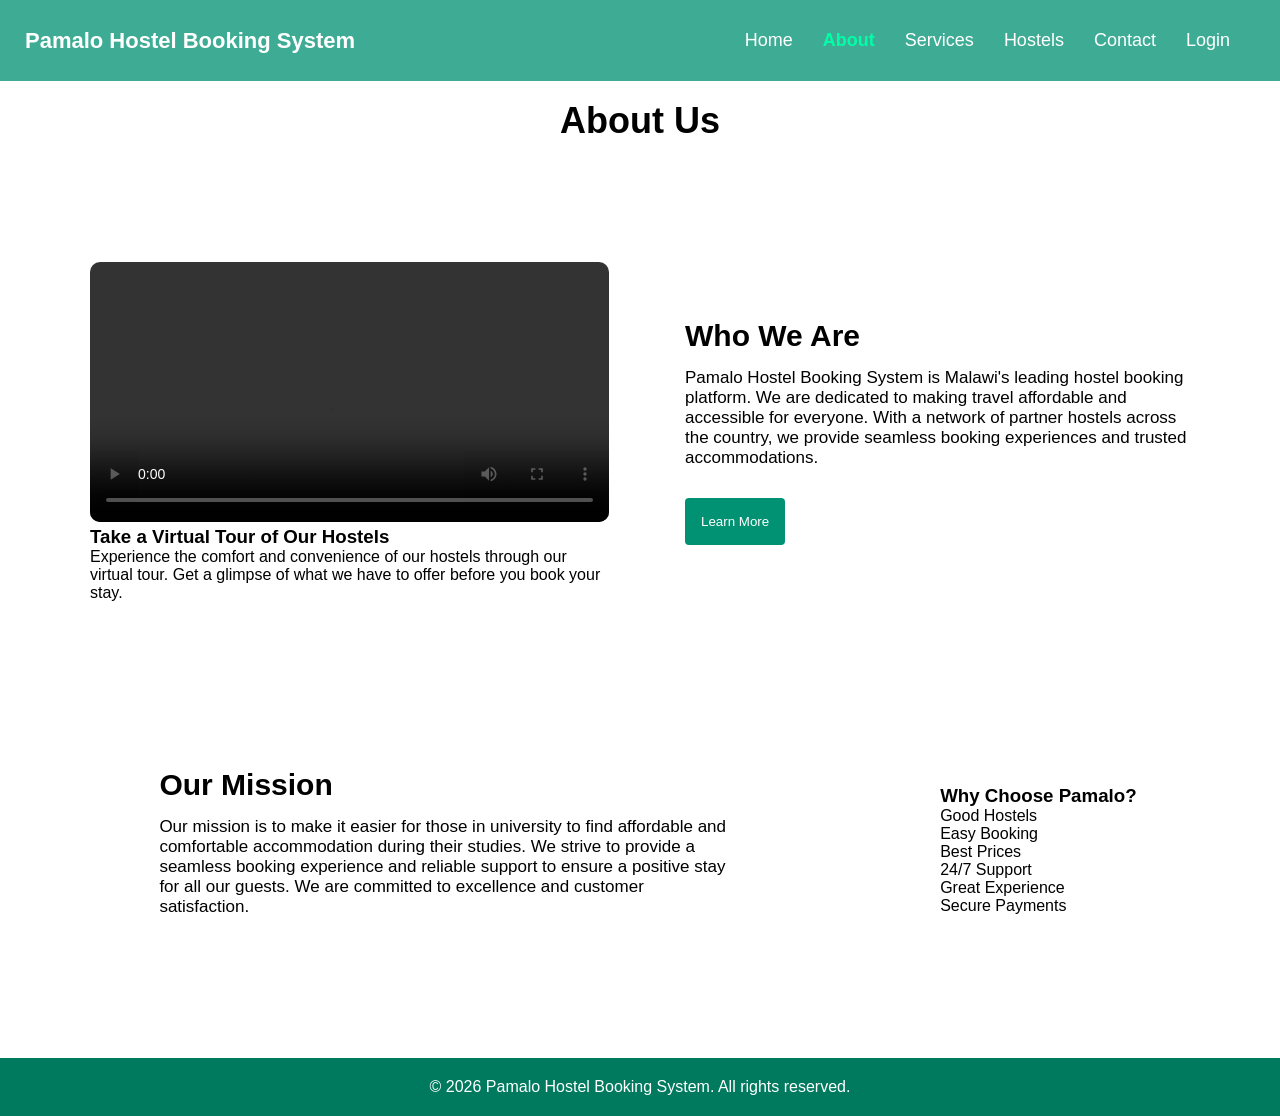
==== commit 1846275a: "Merge branch 'main' of https://github.com/Blessings-Tamanga/Pamalo_Hostel_Booking_System" ====
--- a/about.html
+++ b/about.html
@@ -26,60 +26,85 @@
         <a href="contact.html">Contact</a>
         <a href="login.html">Login</a>
     </nav>
-</header>
-<main>
-<section class="about">
-    <h2>About Us</h2>
-</section>
+</header><main>
+
+    <!-- Page Title -->
+    <section class="about-header">
+        <h2>About Us</h2>
+    </section>
 
 <section class="about">
     <div class="about-content">
         <div class="video-card">
             <video controls>
                 <source src="assets/Video/7578014-uhd_3840_2160_30fps.mp4" type="video/mp4">
+                Your browser does not support the video tag.
             </video>
             <h3>Take a Virtual Tour of Our Hostels</h3>
             <p>Experience the comfort and convenience of our hostels through our virtual tour. Get a glimpse of what we have to offer before you book your stay.</p>
         </div>
         <div class="info">
             <h3>Who We Are</h3>
-            <p>Pamalo Hostel Booking System is an upcoming hostel booking platform. We are dedicated to making hostel accommodation affordable and accessible for everyone. With a network of partner hostels across the country, we provide convinient booking experiences and trusted accommodations.</p>
+            <p>Pamalo Hostel Booking System is Malawi's leading hostel booking platform. We are dedicated to making travel affordable and accessible for everyone. With a network of partner hostels across the country, we provide seamless booking experiences and trusted accommodations.</p>
+            <button>Learn More</button>
         </div>
     </div>
 </section>
 
 <section class="about about-alt">
     <div class="about-content">
+
         <div class="info">
-            <h3>Our mission</h3>
-            <p>Our mission is to making it easier for those in university to find affordable and comfortable accommodation during their studies. We strive to provide a seamless booking experience and reliable support to ensure a positive stay for all our guests. We are committed to excellence and customer satisfaction. </p>
+            <h3>Our Mission</h3>
+
+            <p>
+                Our mission is to make it easier for those in university to find
+                affordable and comfortable accommodation during their studies.
+                We strive to provide a seamless booking experience and reliable
+                support to ensure a positive stay for all our guests. We are
+                committed to excellence and customer satisfaction.
+            </p>
         </div>
+
+        <div class="benefits">
+            <h3>Why Choose Pamalo?</h3>
+
+            <div class="benefits-container">
+
+                <div class="benefit-item">
+                    <p>Good Hostels</p>
+                </div>
+
+                <div class="benefit-item">
+                    <p>Easy Booking</p>
+                </div>
+
+                <div class="benefit-item">
+                    <p>Best Prices</p>
+                </div>
+
+                <div class="benefit-item">
+                    <p>24/7 Support</p>
+                </div>
+
+                <div class="benefit-item">
+                    <p>Great Experience</p>
+                </div>
+
+                <div class="benefit-item">
+                    <p>Secure Payments</p>
+                </div>
+
+            </div>
+        </div>
+
     </div>
+
 </section>
 
-<section class="about about-alt">
-    <h3 class="section-title">Why Choose Pamalo?</h3>
-    <div class="benefits-container">
-        <div class="benefit-item">
-            <p>Good Hostels</p>
-        </div>
-        <div class="benefit-item">
-            <p>Easy Booking</p>
-        </div>
-        <div class="benefit-item">
-            <p>Best Prices</p>
-        </div>
-        <div class="benefit-item">
-            <p>24/7 Support</p>
-        </div>
-        <div class="benefit-item">
-            <p>Great experience</p>
-        </div>
-        <div class="benefit-item">
-            <p>Secure Payments</p>
-        </div>
-    </div>
-</section>
-</main>
+    </main>
+    <footer>
+        <p>&copy; 2026 Pamalo Hostel Booking System. All rights reserved.</p>
+    </footer>
 </body>
 </html>
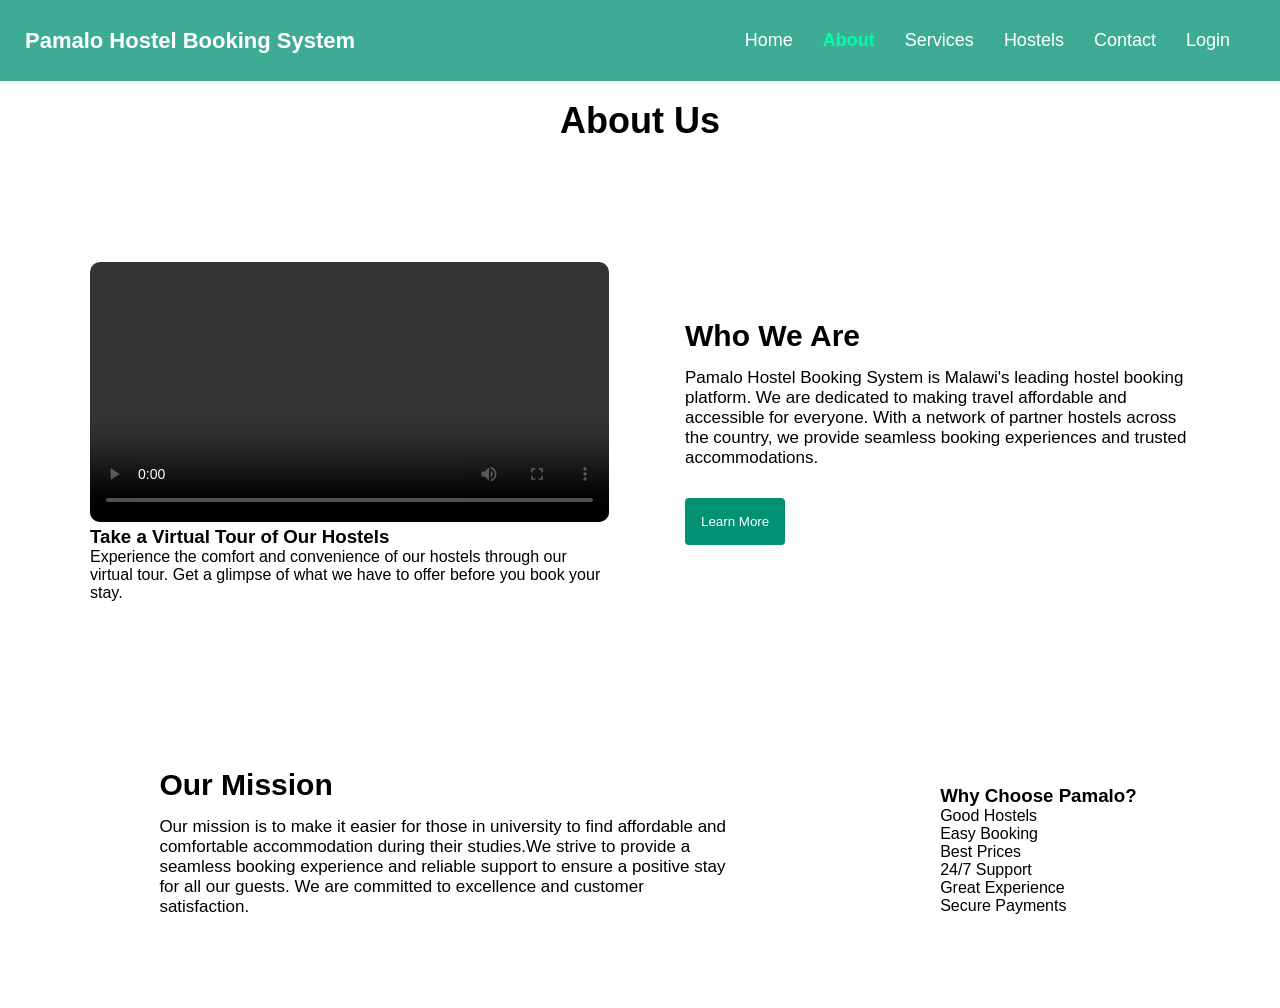
==== commit 739e1e29: "commit 1a2b3c4d5e6f7g8h9i0j" ====
--- a/about.html
+++ b/about.html
@@ -26,9 +26,8 @@
         <a href="contact.html">Contact</a>
         <a href="login.html">Login</a>
     </nav>
-</header><main>
-
-    <!-- Page Title -->
+</header>
+<main>
     <section class="about-header">
         <h2>About Us</h2>
     </section>
@@ -38,7 +37,6 @@
         <div class="video-card">
             <video controls>
                 <source src="assets/Video/7578014-uhd_3840_2160_30fps.mp4" type="video/mp4">
-                Your browser does not support the video tag.
             </video>
             <h3>Take a Virtual Tour of Our Hostels</h3>
             <p>Experience the comfort and convenience of our hostels through our virtual tour. Get a glimpse of what we have to offer before you book your stay.</p>
@@ -53,58 +51,35 @@
 
 <section class="about about-alt">
     <div class="about-content">
-
         <div class="info">
             <h3>Our Mission</h3>
-
-            <p>
-                Our mission is to make it easier for those in university to find
-                affordable and comfortable accommodation during their studies.
-                We strive to provide a seamless booking experience and reliable
-                support to ensure a positive stay for all our guests. We are
-                committed to excellence and customer satisfaction.
-            </p>
+            <p>Our mission is to make it easier for those in university to find affordable and comfortable accommodation during their studies.We strive to provide a seamless booking experience and reliable support to ensure a positive stay for all our guests. We are committed to excellence and customer satisfaction.</p>
         </div>
-
         <div class="benefits">
             <h3>Why Choose Pamalo?</h3>
-
             <div class="benefits-container">
-
                 <div class="benefit-item">
                     <p>Good Hostels</p>
                 </div>
-
                 <div class="benefit-item">
                     <p>Easy Booking</p>
                 </div>
-
                 <div class="benefit-item">
                     <p>Best Prices</p>
                 </div>
-
                 <div class="benefit-item">
                     <p>24/7 Support</p>
                 </div>
-
                 <div class="benefit-item">
                     <p>Great Experience</p>
                 </div>
-
                 <div class="benefit-item">
                     <p>Secure Payments</p>
                 </div>
-
             </div>
         </div>
-
     </div>
-
 </section>
-
-    </main>
-    <footer>
-        <p>&copy; 2026 Pamalo Hostel Booking System. All rights reserved.</p>
-    </footer>
+</main>
 </body>
 </html>
